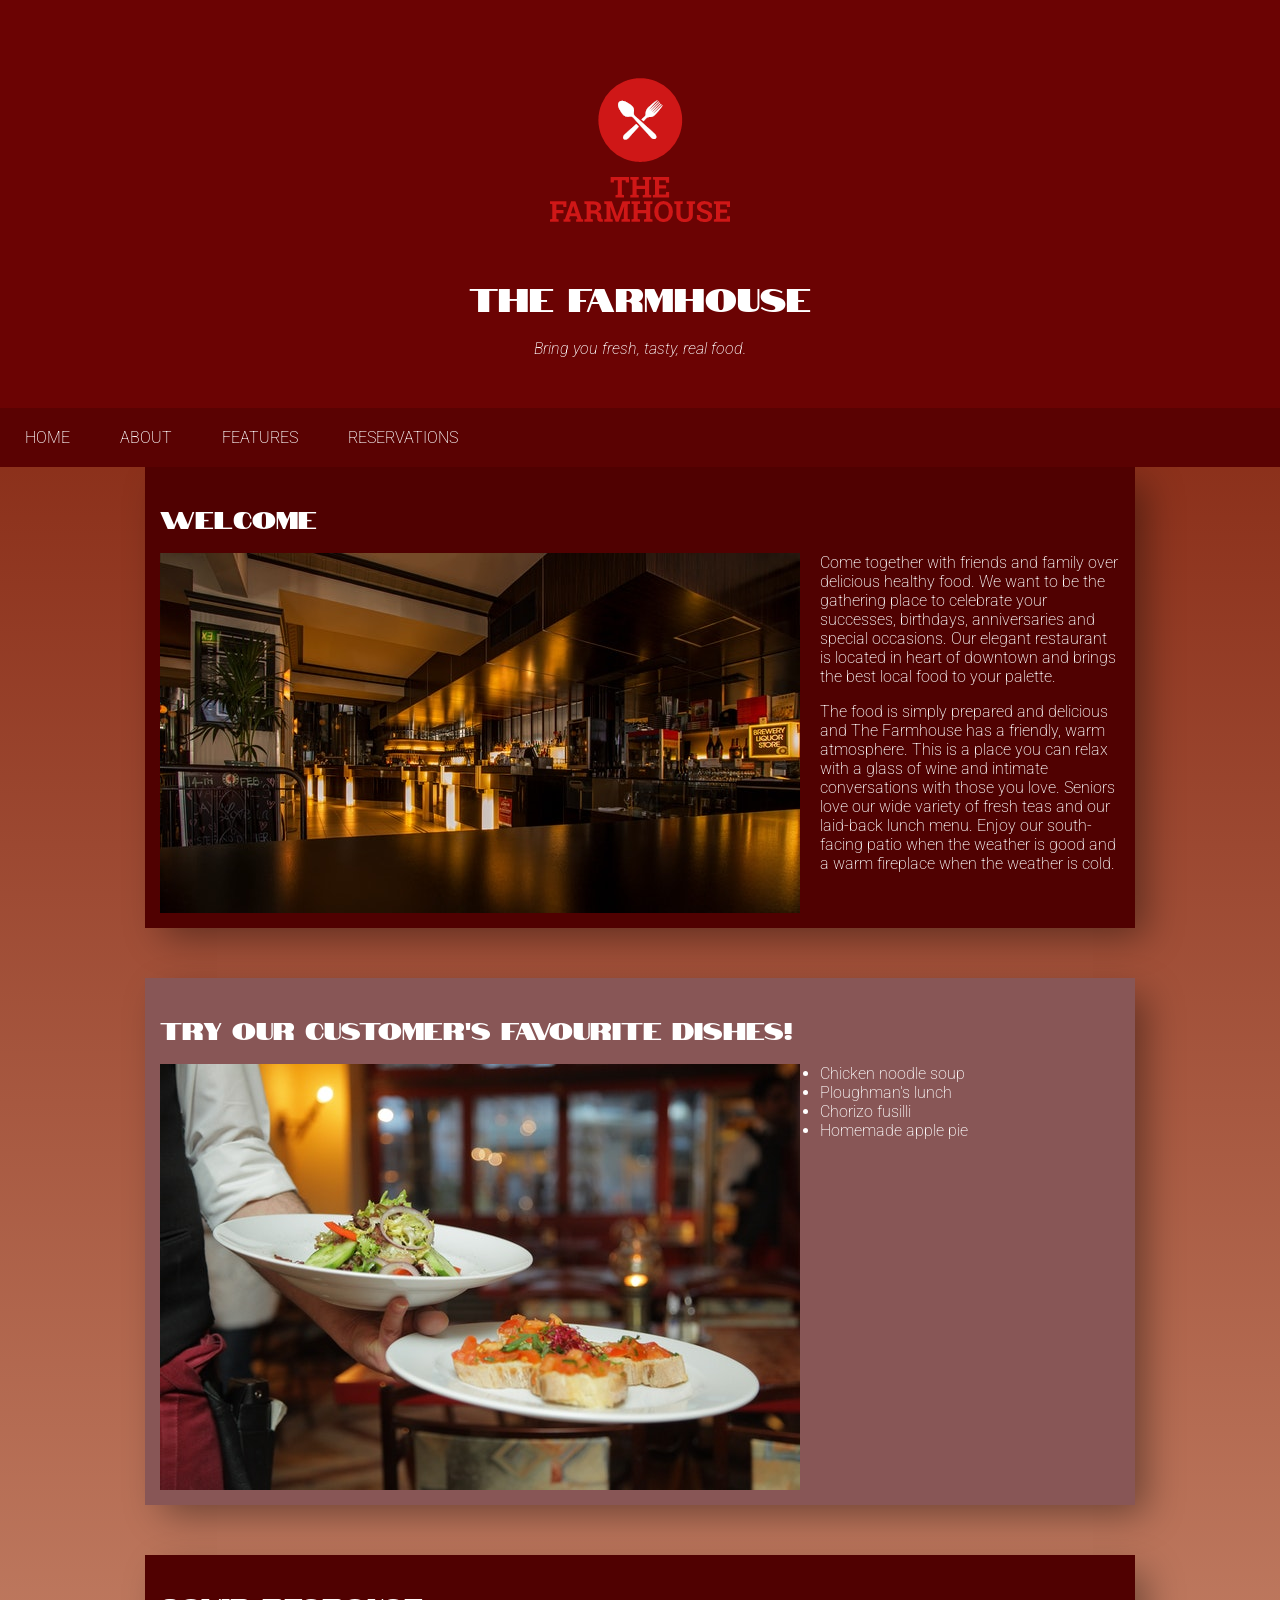
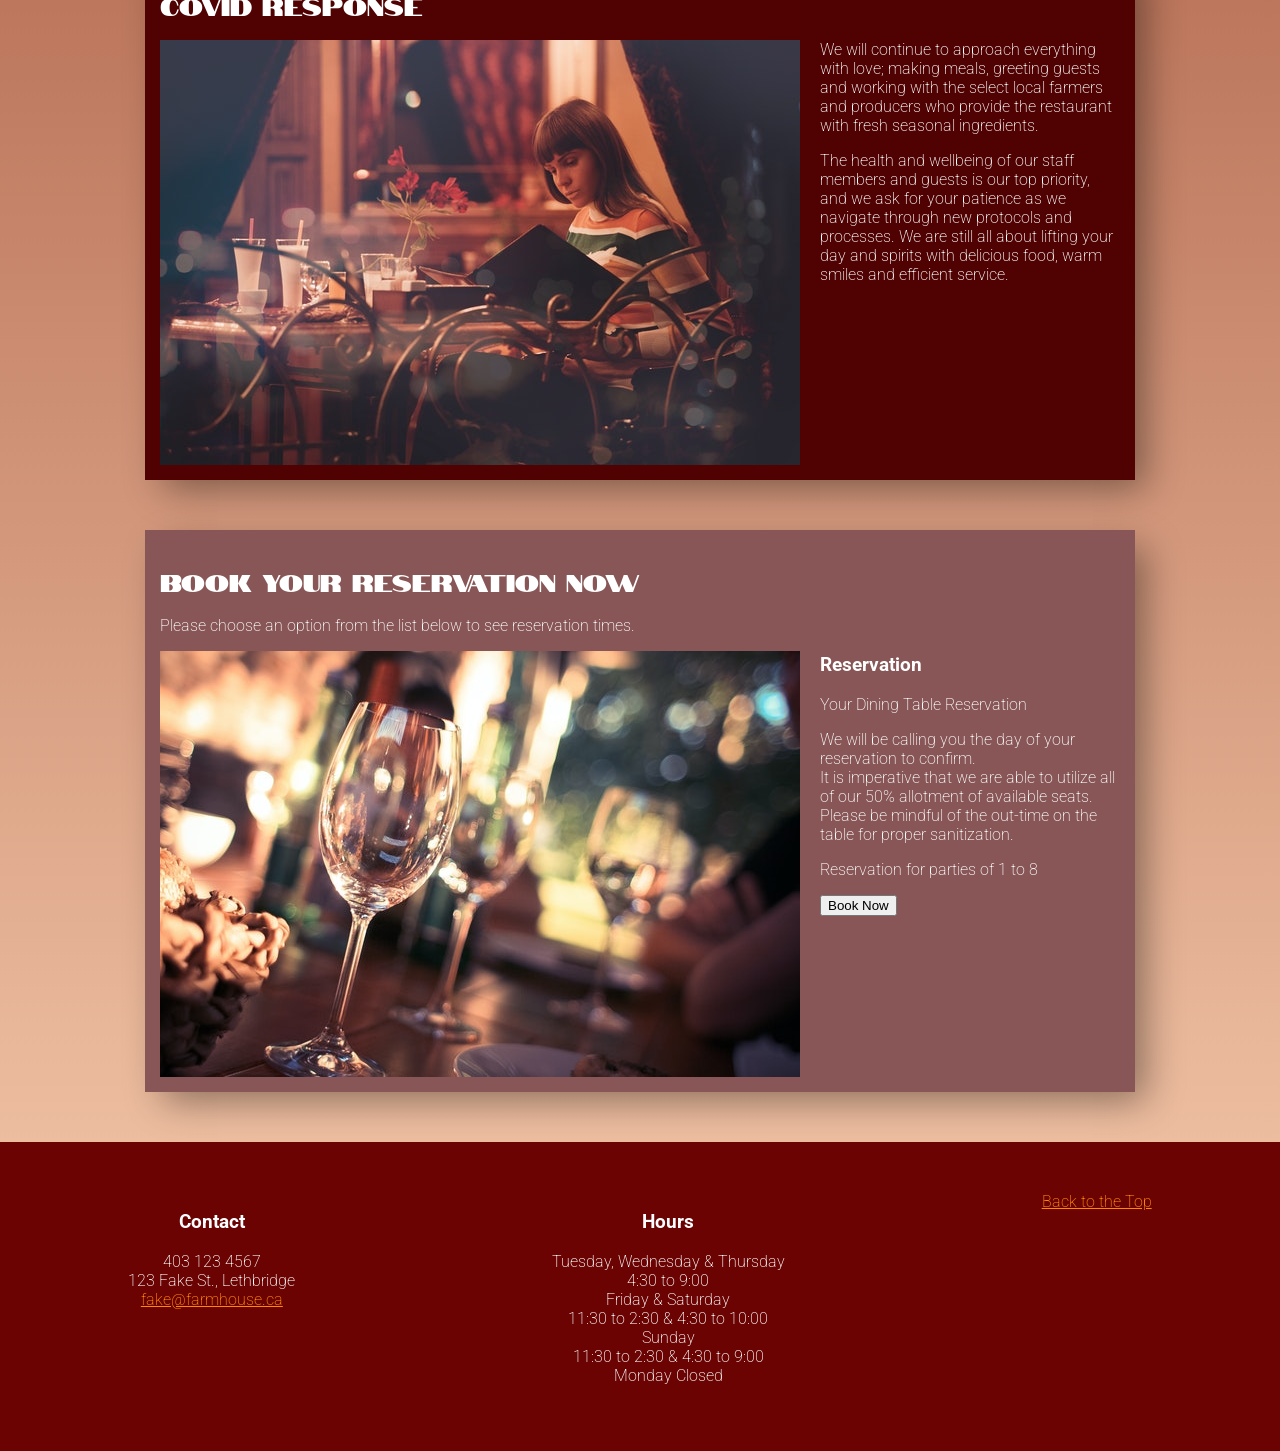
==== farmhouse/index.html @ 796f2762 "Add files via upload" ====
<!DOCTYPE html>
<html lang="en">

<head>
    <meta charset="UTF-8">
    <meta name="viewport" content="width=device-width, initial-scale=1.0">
    <title>The Farmhouse</title>

    <link href="css/farmStyle.css" rel="stylesheet">

</head>

<body>
    <!-----header area that tells people where they are--------------->
    <header>

        <!-- logo goes here -->
        <img src="images/logoFarmhouse.png" title="The Farmhouse" alt="The Farmhouse">

        <h1>The Farmhouse</h1>

        <i>Bring you fresh, tasty, real food.</i>

    </header>



    <!-----------------------navigation---------------------------->
    <nav>
        <ul>
            <li><a href="#">HOME</a> </li>
            <li><a href="#about">ABOUT</a></li>
            <li><a href="#features">FEATURES</a></li>
            <li><a href="#reservations">RESERVATIONS</a></li>
        </ul>
    </nav>


    <!------------------------about-------------------------------->
    <section id="about" class="bg-dark">

        <h2>Welcome</h2>

        <img src="images/inside.jpg" title="Our elegant setting" alt="Our rustic setting">

        <p>Come together with friends and family over delicious healthy food. We want to be the gathering place to
            celebrate your successes, birthdays, anniversaries and special occasions. Our elegant restaurant is located
            in heart of downtown and brings the best local food to your palette.</p>


        <p>The food is simply prepared and delicious and The Farmhouse has a friendly, warm atmosphere. This is a place
            you can relax with a glass of wine and intimate conversations with those you love. Seniors love our wide
            variety of fresh teas and our laid-back lunch menu. Enjoy our south-facing patio when the weather is good
            and a warm fireplace when the weather is cold. </p>

    </section>



    <!-----------------------Features---------------------------->
    <section id="features" class="bg-grey">

        <h2>Try Our Customer's Favourite Dishes!</h2>

        <img src="images/food.jpg" alt="Our best food">

        <ul>
            <li>Chicken noodle soup</li>
            <li>Ploughman's lunch</li>
            <li>Chorizo fusilli</li>
            <li>Homemade apple pie</li>
        </ul>

    </section>
    <!-----------------------Health---------------------------->

    <section class="bg-dark">
        <h2>COVID Response</h2>

        <img src="images/diner.jpg" alt="Feel safe and secure">

        <p>We will continue to approach everything with love; making meals, greeting guests and working with the select
            local farmers and producers who provide the restaurant with fresh seasonal ingredients.</p>

        <p>The health and wellbeing of our staff members and guests is our top priority, and we ask for your patience as
            we navigate through new protocols and processes. We are still all about lifting your day and spirits with
            delicious food, warm smiles and efficient service. </p>

    </section>


    <!-----------------------Reservations---------------------------->
    <section id="reservations" class="bg-grey">

        <h2>Book Your Reservation Now</h2>

        <p>Please choose an option from the list below to see reservation times. </p>

        <img src="images/wine.jpg" alt="Dine with us">

        <h3>Reservation</h3>

        <p>Your Dining Table Reservation</p>
        <p>We will be calling you the day of your reservation to confirm. <br>
            It is imperative that we are able to utilize all of our 50% allotment of available seats. Please be mindful
            of the out-time on the table for proper sanitization. </p>
        <p>Reservation for parties of 1 to 8</p>
        <button>Book Now</button>


    </section>


    <!-----------------------Footer---------------------------->
    <footer>
        <div class="container">
            <div>
                <h3>Contact</h3>
                <p>403 123 4567<br>
                    123 Fake St., Lethbridge<br>
                    <a href="mailto:noone@gmail.com">fake@farmhouse.ca</a>
                </p>
            </div>

            <div>
                <h3>Hours</h3>
                <p>Tuesday, Wednesday &amp; Thursday <br>
                    4:30 to 9:00<br>
                    Friday &amp; Saturday <br>
                    11:30 to 2:30 &amp; 4:30 to 10:00<br>
                    Sunday <br>
                    11:30 to 2:30 &amp; 4:30 to 9:00<br>
                    Monday Closed
                </p>
            </div>
            <div>
                <a href="#">Back to the Top</a>
            </div>

        </div>
    </footer>

</body>

</html>
---- farmhouse/css/farmStyle.css ----
/* ALWAYS import the fonts first so you can use them later */
@import url('https://fonts.googleapis.com/css2?family=Notable&family=Roboto:ital,wght@0,100..900;1,100..900&display=swap');

.notable-regular, h1, h2 {
  font-family: "Notable", sans-serif;
  font-weight: 400;
  font-style: normal;
}


.roboto, body {
  font-family: "Roboto", sans-serif;
  font-optical-sizing: auto;
  font-weight: 200;
  font-style: normal;
  font-variation-settings:
    "wdth" 100;
}


header, footer{
    background-color: rgb(107, 3, 3);
    /* center align the text */
    text-align: center;
    /* add top and bottom padding */
    padding-top: 50px;
    padding-bottom: 50px;
    /* change the text color to white */
    color: white;
}

body{
    /* remove the default padding and margin */
    padding: 0;
    margin: 0;

    /* background colour */
    background: #781400;
    background: linear-gradient(180deg, rgba(120, 20, 0, 1) 0%, rgba(250, 208, 177, 1) 100%);
}
/* **************************background colour*********** */
/* classes are reusable and can be added to many html tags */
.bg-dark{
    background-color: rgb(80, 1, 1);
}

.bg-grey{
    background-color: rgb(136, 86, 86);
}

section{
    /* max-width */
    max-width: 960px;
    /* centering the whole section */
    margin: auto;
    /* white text */
    color: white;
    /* add space inside the section */
    padding: 15px;
    /* add space after the section */
    margin-bottom: 50px;
    /* drop shadow */
    -webkit-box-shadow: 14px 13px 35px -4px rgba(0,0,0,0.4); 
    box-shadow: 14px 13px 35px -4px rgba(0,0,0,0.4);
    /* stop content from overflowing outside of the section */
    overflow: hidden;
}

/* float images to the left */
/* ONLY images inside of sections */
section img{
    float: left;
    margin-right: 20px;
}



/* *************************Navbar****************************** */
nav ul {
  list-style-type: none;
  margin: 0;
  padding: 0;
  overflow: hidden;
  background-color: #5a0202;
}

nav ul li {
  float: left;
}

nav ul li a {
  display: block;
  color: white;
  text-align: center;
  /* t, r, b, l */
  /* t&b, r&l */
  padding: 20px 25px;
  /* removes the underline from links */
  text-decoration: none;
}


nav ul li a:hover {
  background-color: #ff8801;
}

nav{
    position: sticky;
    top: 0;
}

/* **************************style our regular links***** */
a{
    color: #ff8801;
}
a:hover{
    color: aqua;
    text-decoration: none;
}

.container{
    display: grid;
    grid-template-columns: auto auto auto;
}
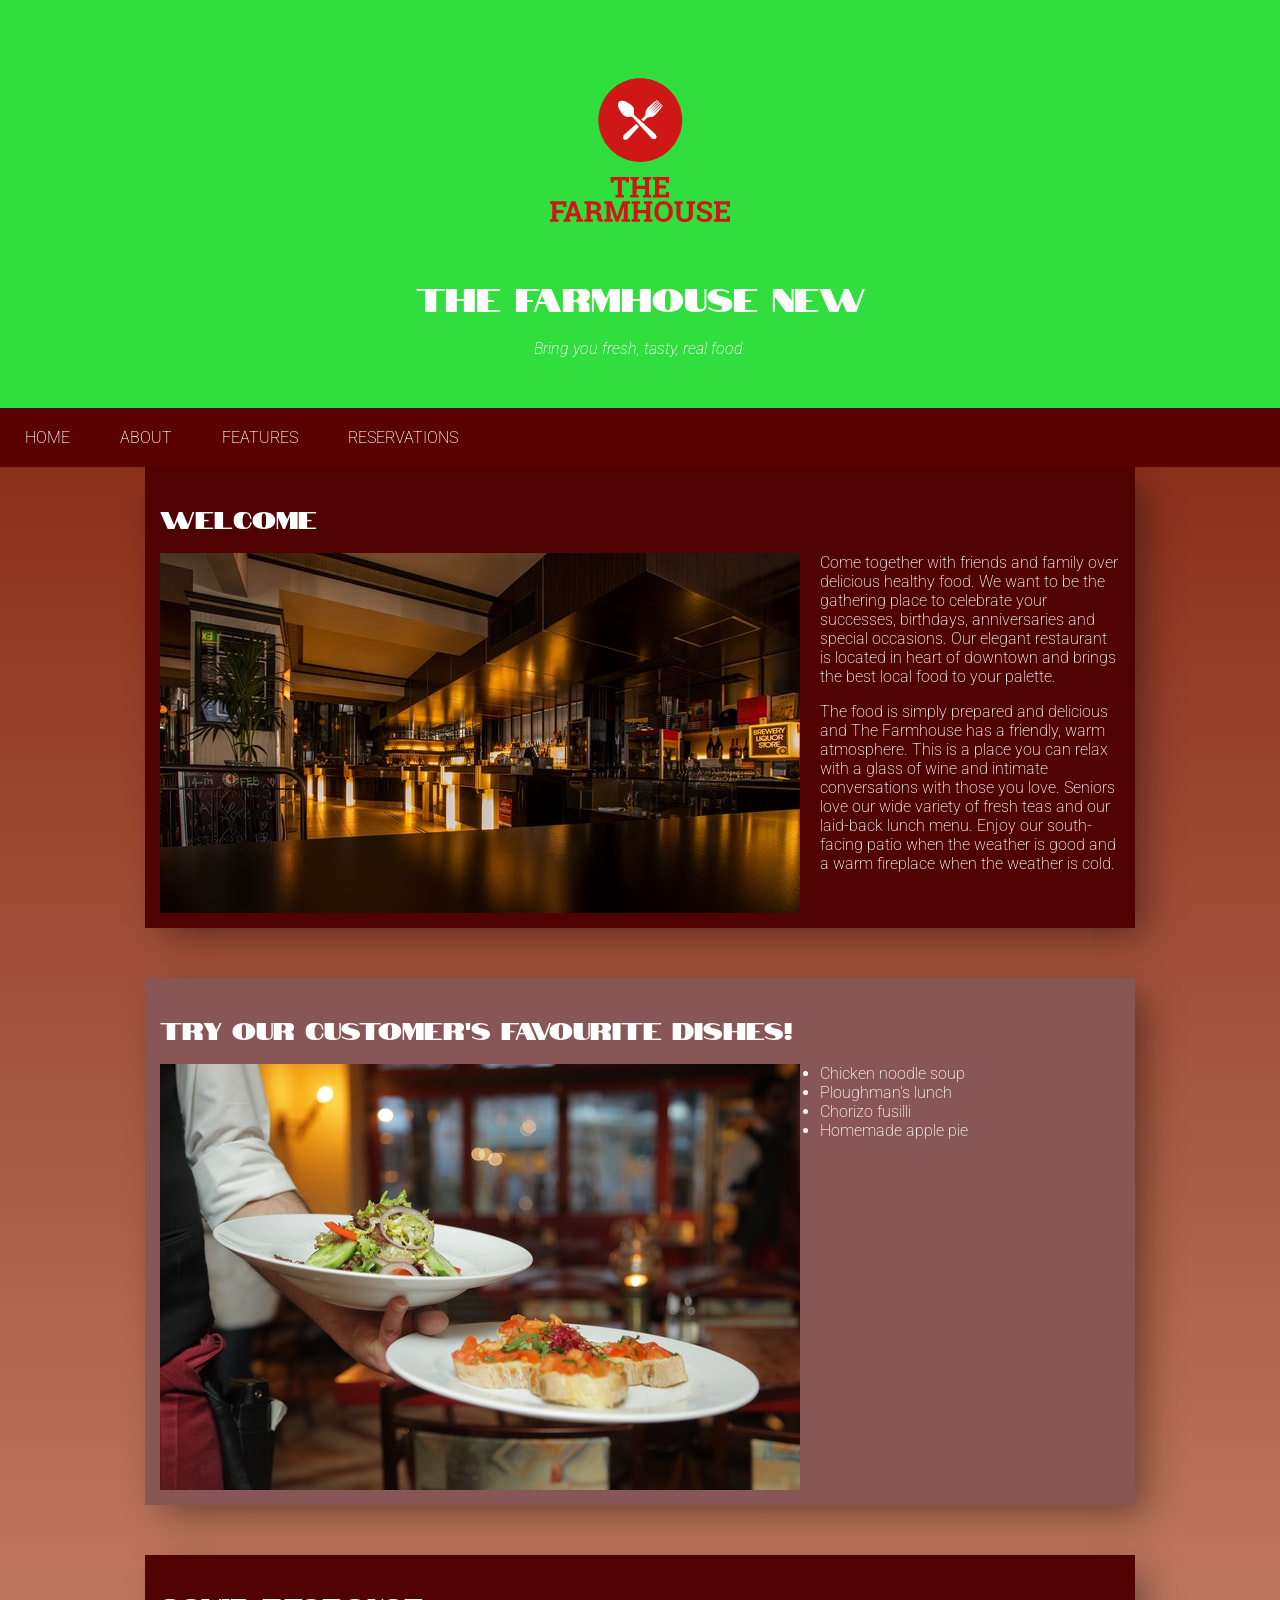
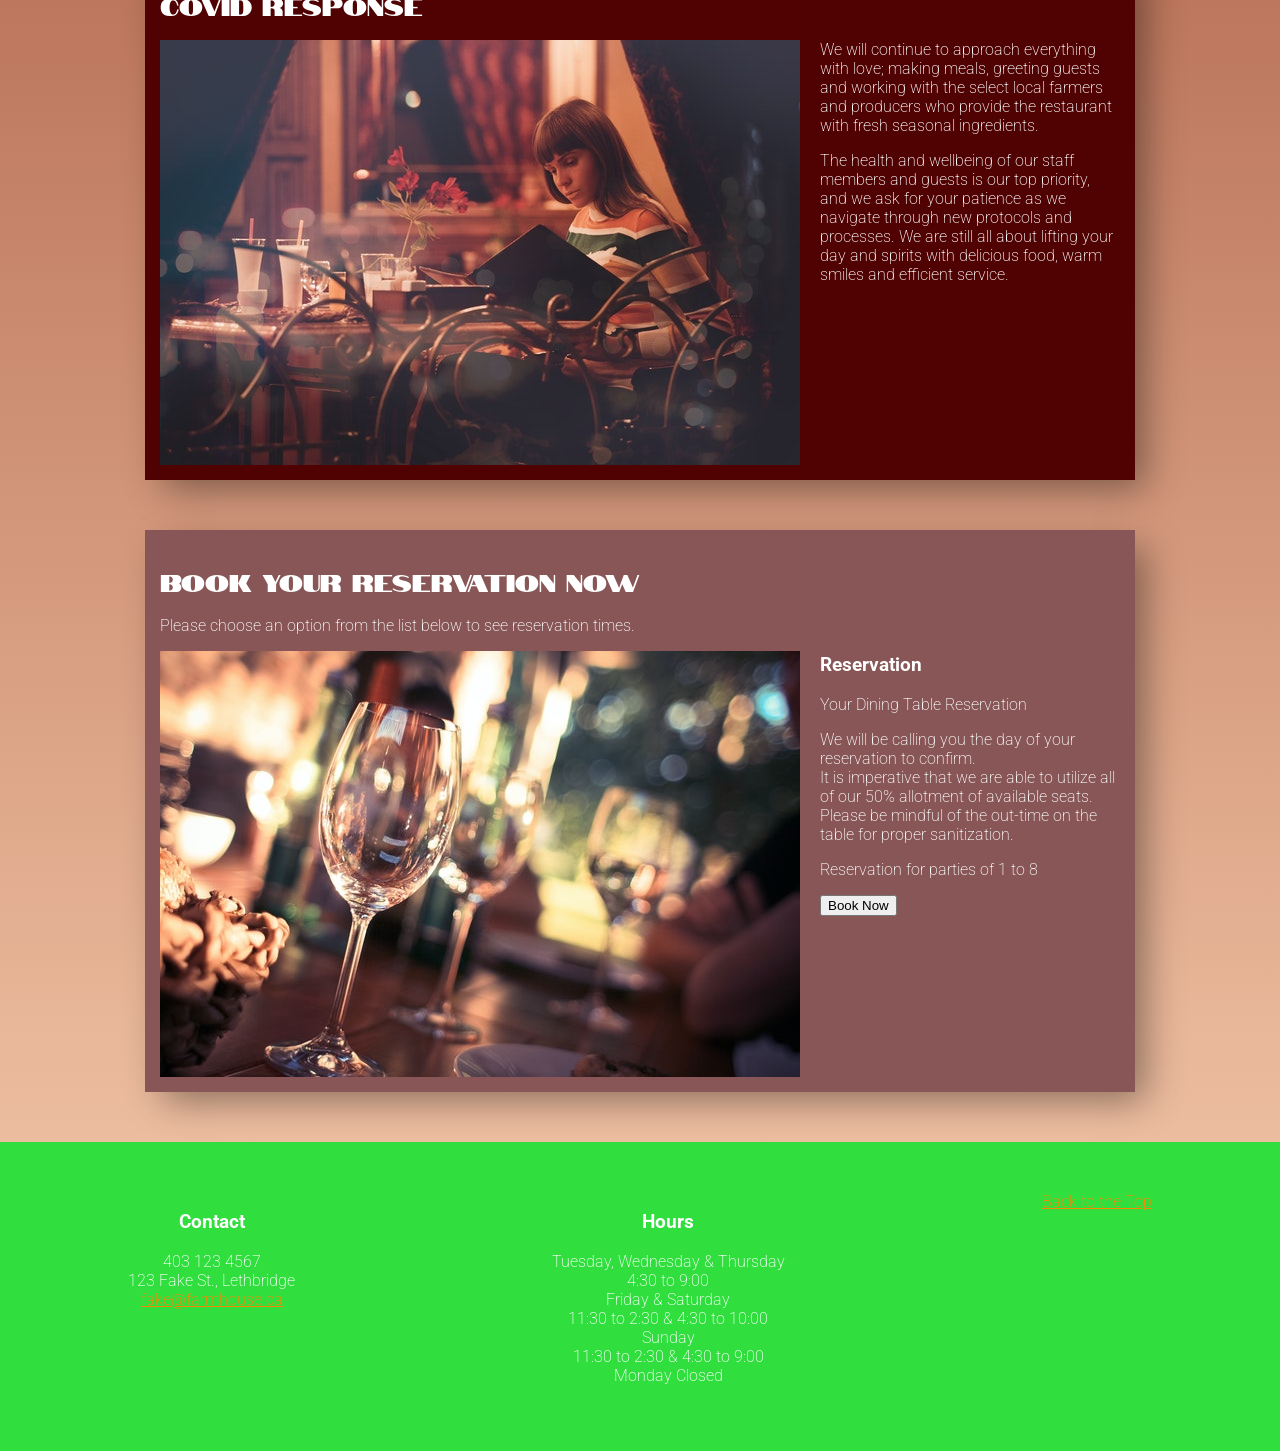
==== commit 5eed1be5: "Add files via upload" ====
--- a/farmhouse/index.html
+++ b/farmhouse/index.html
@@ -17,7 +17,7 @@
         <!-- logo goes here -->
         <img src="images/logoFarmhouse.png" title="The Farmhouse" alt="The Farmhouse">
 
-        <h1>The Farmhouse</h1>
+        <h1>The Farmhouse NEW</h1>
 
         <i>Bring you fresh, tasty, real food.</i>
 
--- a/farmhouse/css/farmStyle.css
+++ b/farmhouse/css/farmStyle.css
@@ -19,7 +19,7 @@
 
 
 header, footer{
-    background-color: rgb(107, 3, 3);
+    background-color: rgb(48, 223, 62);
     /* center align the text */
     text-align: center;
     /* add top and bottom padding */
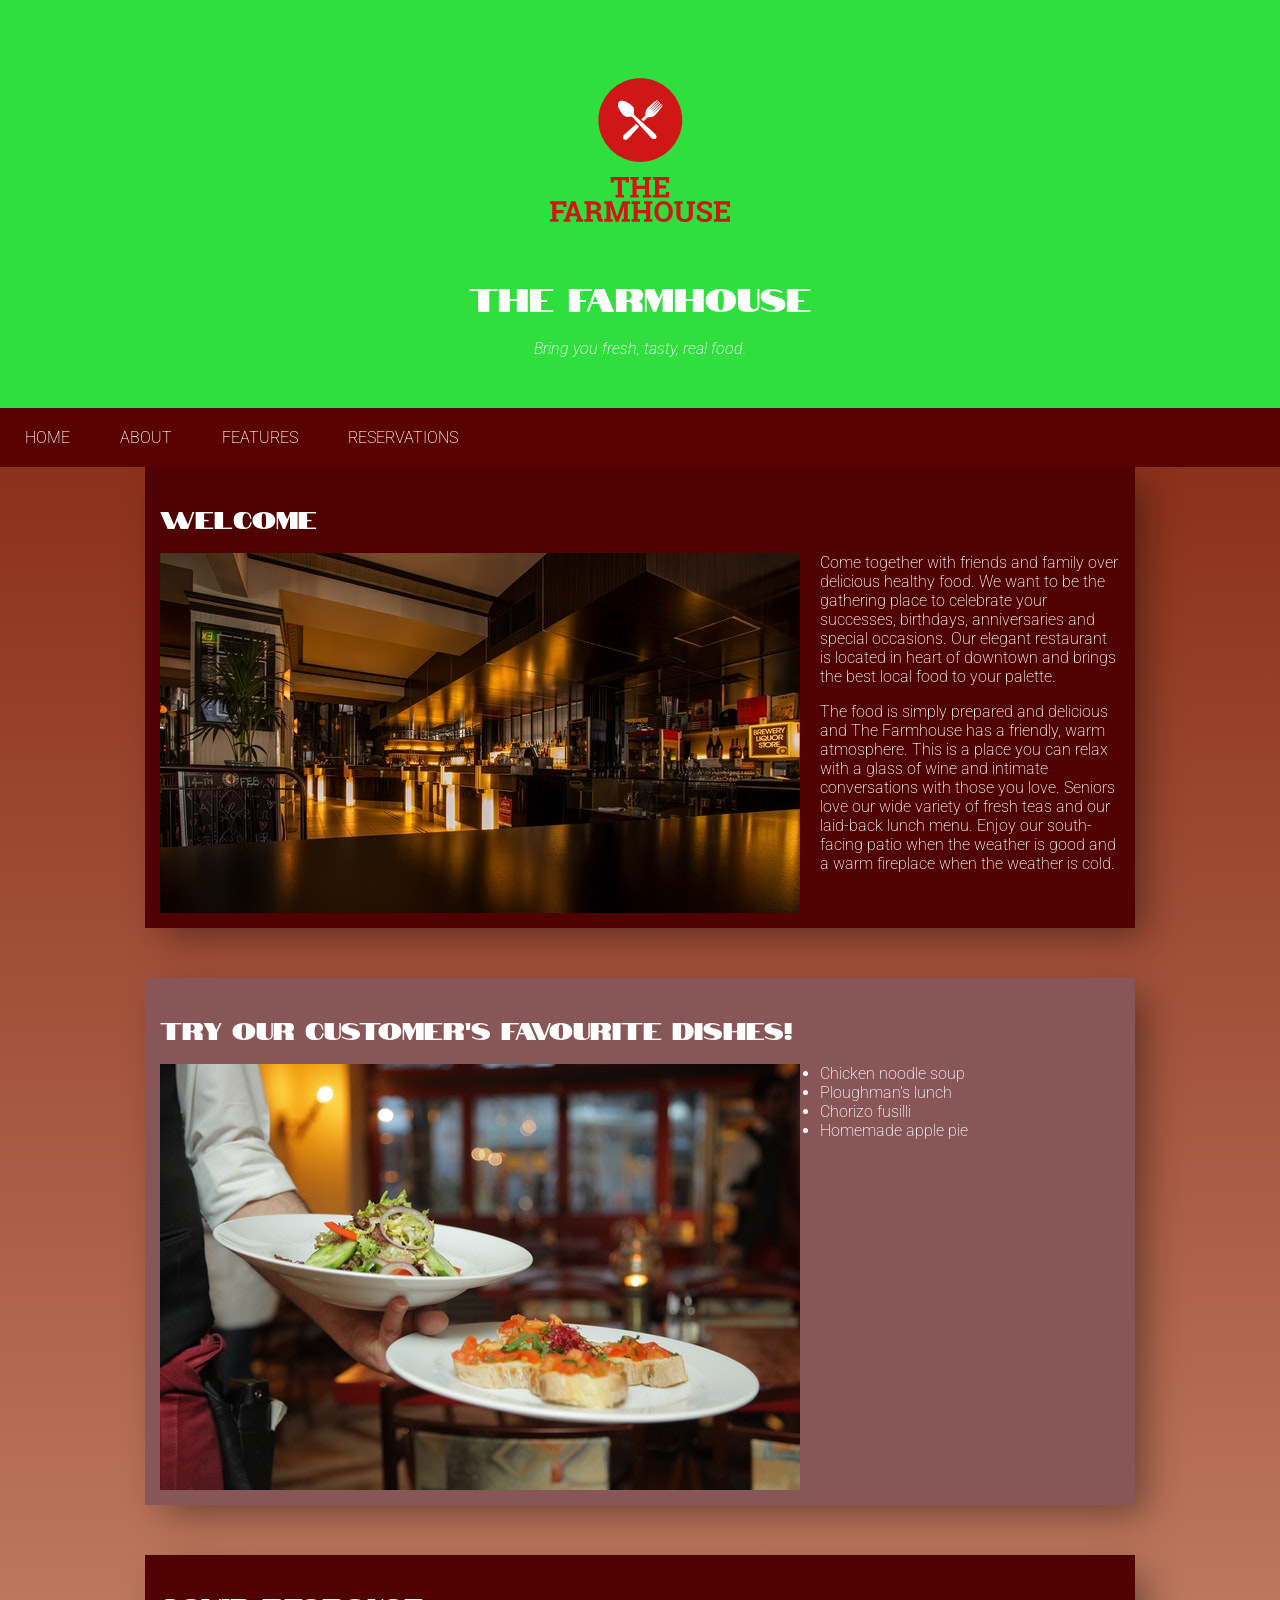
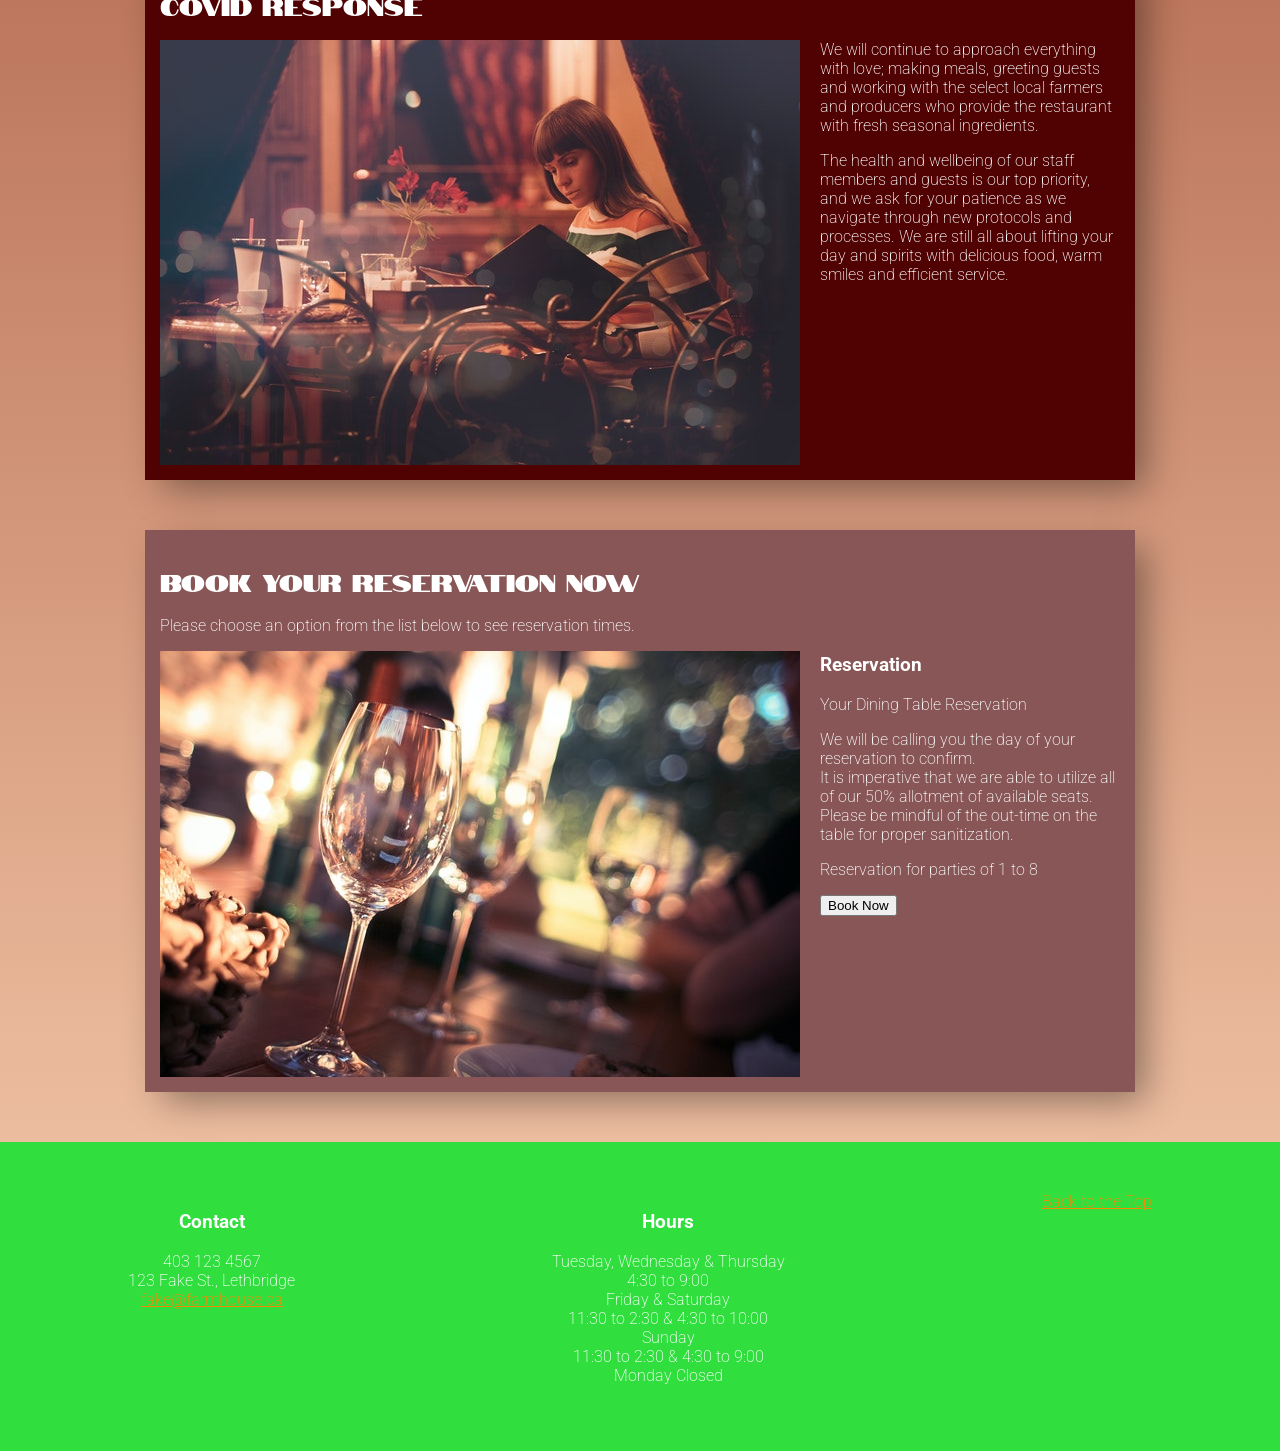
==== commit 47f94e52: "Add files via upload" ====
--- a/farmhouse/index.html
+++ b/farmhouse/index.html
@@ -17,7 +17,7 @@
         <!-- logo goes here -->
         <img src="images/logoFarmhouse.png" title="The Farmhouse" alt="The Farmhouse">
 
-        <h1>The Farmhouse NEW</h1>
+        <h1>The Farmhouse</h1>
 
         <i>Bring you fresh, tasty, real food.</i>
 
